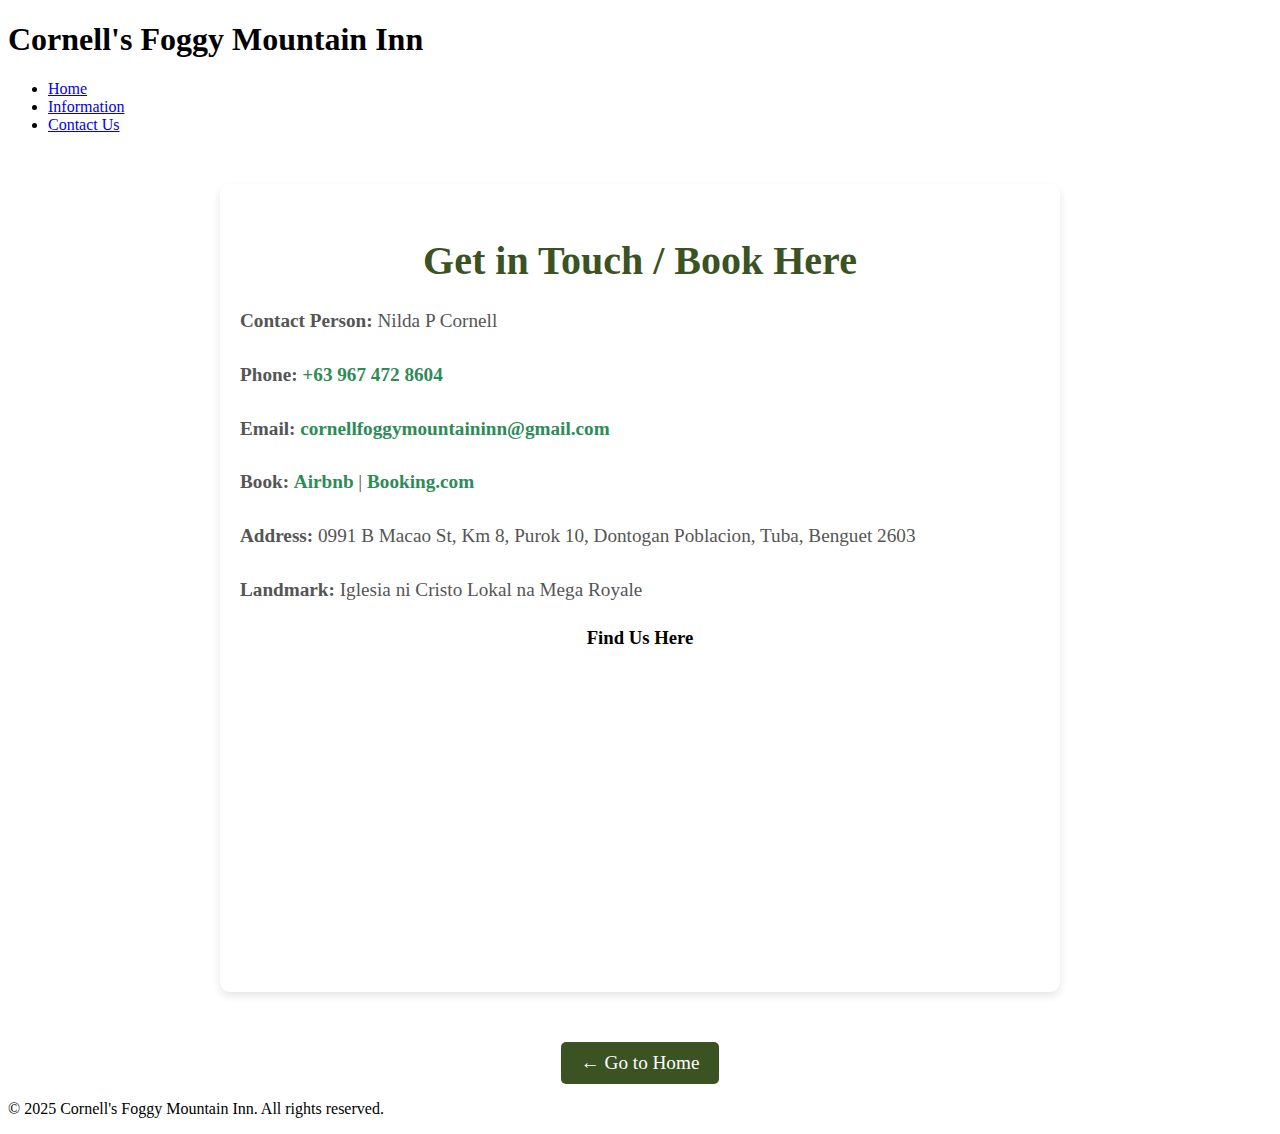
==== contacts.html @ 61d2d813 "hi" ====
<!DOCTYPE html>
<html lang="en">
<head>
    <meta charset="UTF-8">
    <meta name="viewport" content="width=device-width, initial-scale=1.0">
    <title>Contact Us - Cornell's Foggy Mountain Inn</title>
    <link rel="stylesheet" href="styles.css">
    <style>
        .contact-section {
            max-width: 800px;
            margin: 50px auto;
            padding: 20px;
            background: #ffffff;
            border-radius: 10px;
            box-shadow: 0 4px 8px rgba(0, 0, 0, 0.1);
        }

        .contact-section h2 {
            text-align: center;
            font-size: 2.5em;
            color: #3b5323; /* Forest green */
            margin-bottom: 20px;
        }

        .contact-details {
            font-size: 1.2em;
            line-height: 1.8;
            color: #555;
        }

        .contact-details a {
            color: #2e8b57; /* Dark green */
            text-decoration: none;
            font-weight: bold;
        }

        .contact-details a:hover {
            text-decoration: underline;
        }

        .map {
            margin-top: 20px;
            text-align: center;
        }

        .map iframe {
            width: 100%;
            height: 300px;
            border: 0;
            border-radius: 10px;
        }

        .go-to-home {
            text-align: center;
            margin-top: 30px;
        }

        .go-to-home a {
            display: inline-block;
            padding: 10px 20px;
            font-size: 1.2em;
            color: #ffffff;
            background-color: #3b5323; /* Forest green */
            text-decoration: none;
            border-radius: 5px;
            transition: background-color 0.3s ease;
        }

        .go-to-home a:hover {
            background-color: #2e8b57; /* Dark green */
        }
    </style>
</head>
<body>
    <header>
        <div class="header-container">
            <h1>Cornell's Foggy Mountain Inn</h1>
            <nav class="navbar">
                <ul>
                    <li><a href="index.html">Home</a></li>
                    <li><a href="information.html">Information</a></li>
                    <li><a href="contacts.html" class="active">Contact Us</a></li>
                </ul>
            </nav>
        </div>
    </header>
    <main>
        <section class="contact-section">
            <h2>Get in Touch / Book Here</h2>
            <div class="contact-details">
                <p><strong>Contact Person:</strong> Nilda P Cornell</p>
                <p><strong>Phone:</strong> <a href="tel:+639674728604">+63 967 472 8604</a></p>
                <p><strong>Email:</strong> <a href="mailto:cornellfoggymountaininn@gmail.com">cornellfoggymountaininn@gmail.com</a></p>
                <p><strong>Book:</strong> <a href="https://www.airbnb.com/" target="_blank">Airbnb</a> | <a href="https://www.booking.com/index.en-gb.html?aid=2369661&pagename=en-ph-booking-desktop&label=msn-rFDrtmW2I90tgRTSd64N3A-79852220055834:tikwd-79852393960261:loc-149:neo:mte:lp145635:dec:qsbooking.com&utm_campaign=English_Philippines%20EN%20PH&utm_medium=cpc&utm_source=bing&utm_term=rFDrtmW2I90tgRTSd64N3A&msclkid=810105351c8510d611ac62c810039cd4&utm_content=Booking%20-%20Desktop" target="_blank"> Booking.com</a></p> 
                <p><strong>Address:</strong> 0991 B Macao St, Km 8, Purok 10, Dontogan Poblacion, Tuba, Benguet 2603</p>
                <p><strong>Landmark:</strong> Iglesia ni Cristo Lokal na Mega Royale</p>
            </div>
            <div class="map">
                <h3>Find Us Here</h3>
                <iframe 
                    src="https://www.google.com/maps/embed?pb=!1m18!1m12!1m3!1d3826.623456789123!2d120.573456789!3d16.4023456789!2m3!1f0!2f0!3f0!3m2!1i1024!2i768!4f13.1!3m3!1m2!1s0x3391a1b123456789%3A0xabcdef123456789!2sIglesia%20Ni%20Cristo%20-%20Lokal%20ng%20Megaroyale%20Village!5e0!3m2!1sen!2sph!4v1610000000000!5m2!1sen!2sph" 
                    allowfullscreen="" 
                    loading="lazy">
                </iframe>
            </div>
        </section>
        <div class="go-to-home">
            <a href="index.html">← Go to Home</a>
        </div>
    </main>
    <footer>
        <div class="footer-container">
            <p>&copy; 2025 Cornell's Foggy Mountain Inn. All rights reserved.</p>
        </div>
    </footer>
</body>
</html>
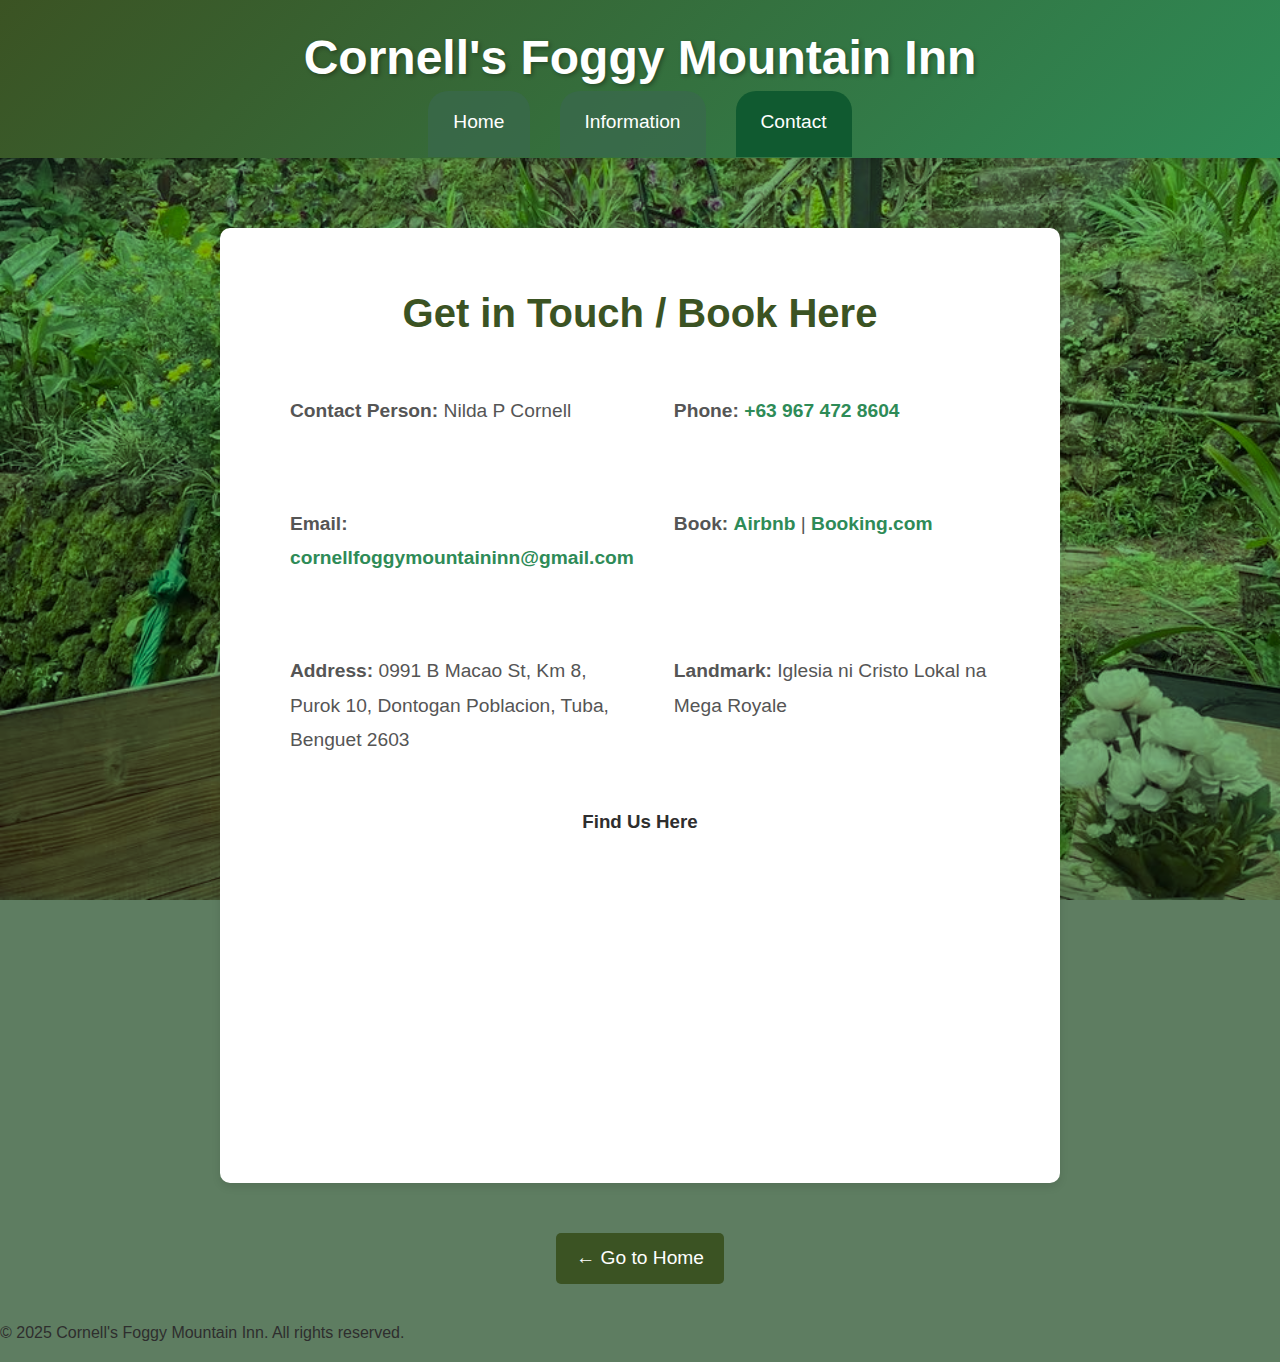
==== commit 02717de9: "Update contacts.html" ====
--- a/contacts.html
+++ b/contacts.html
@@ -79,7 +79,7 @@
                 <ul>
                     <li><a href="index.html">Home</a></li>
                     <li><a href="information.html">Information</a></li>
-                    <li><a href="contacts.html" class="active">Contact Us</a></li>
+                    <li><a href="contacts.html" class="active">Contact</a></li>
                 </ul>
             </nav>
         </div>
@@ -114,4 +114,4 @@
         </div>
     </footer>
 </body>
-</html>+</html>
--- a/styles.css
+++ b/styles.css
@@ -0,0 +1,298 @@
+body {
+    font-family: 'Poppins', sans-serif;
+margin: 0;
+    padding: 0;
+    background-image: url(bg.jpg); /* Forest-themed background image */
+    background-repeat: no-repeat;
+    background-blend-mode: overlay;
+    background-attachment: fixed;
+background-size: cover;
+    background-color: #244e27bb; /* Light neutral background */
+        color: #2e2e2e; /* Dark text for readability */
+    line-height: 1.6;
+}
+
+main {
+    max-width: 1200px;
+    margin: 0 auto;
+    padding: 20px;
+}
+
+/* Header Styling */
+header {
+    background: linear-gradient(135deg, #3b5323, #2e8b57); /* Forest green gradient */
+                color: #ffffff;
+    padding: 20px 0;
+    text-align: center;
+    box-shadow: 0 4px 6px rgba(0, 0, 0, 0.1);
+    top: 0;
+    z-index: 1000;
+}
+
+header h1 {
+    margin: 0;
+    font-size: 3em;
+    font-weight: bold;
+    text-shadow: 2px 2px 4px rgba(0, 0, 0, 0.3);
+                }
+
+header p {
+    font-size: 1.5em;
+    margin-top: 10px;
+}
+
+.navbar {
+    text-align: center;
+    margin-top: 10px;
+}
+
+.navbar ul {
+    list-style: none;
+    padding: 0;
+    margin: 0;
+    display: flex;
+    justify-content: center;
+    gap: 20px;
+}
+
+.navbar ul li {
+    display: inline;
+        }
+
+.navbar ul li a {
+    text-decoration: none;
+    font-size: 1.2em;
+    color: #ffffff; /* White text for links */
+    background-color: #3a684eb1; /* Forest green background */
+    padding: 20px 25px 25px;
+    margin: 3px 5px 0px;
+    border-radius: 20px;
+    border-bottom-right-radius: 0px;
+    border-bottom-left-radius: 0px;
+    transition: background-color 0.3s ease, transform 0.2s ease;
+}
+
+.navbar ul li a:hover {
+    background-color: #2e8b57; /* Dark green on hover */
+    transform: scale(1.05);
+}
+
+/* Active Link Styling */
+.navbar ul li a.active {
+    background-color:#105a30; /* Dark green for active link */
+}
+
+h2 {
+    font-size: 2.5em;
+    margin-bottom: 20px;
+    color: #3b5323; /* Forest green for headings */
+    text-align: center;
+}
+
+.section p {
+    font-size: 1.2em;
+    margin-bottom: 20px;
+    text-align: center;
+    color: #4e4e4e; /* Neutral text color */
+}
+
+
+/* Two-column layout for the gallery */
+.gallery {
+    display: grid;
+    grid-template-columns: repeat(3, 1fr); /* Two columns */
+    gap: 20px;
+    margin-top: 20px;
+}
+
+.gallery-item {
+    width: 100%;
+    height: auto;
+    border-radius: 10px;
+    box-shadow: 0 4px 6px rgba(0, 0, 0, 0.1);
+    transition: transform 0.3s ease, box-shadow 0.3s ease;
+}
+
+.gallery-item:hover {
+    transform: scale(1.05);
+    box-shadow: 0 6px 10px rgba(0, 0, 0, 0.2);
+}
+
+/* Two-column layout for contact and follow sections */
+.contact-details{
+    display: grid;
+    grid-template-columns: repeat(2, 1fr); /* Two columns */
+    gap: 40px;
+    padding: 10px 50px;
+
+}
+.social-links {
+    display: grid;
+    grid-template-columns: repeat(2, 1fr); /* Two columns */
+    gap: 40px;
+    padding: 30px 50px;
+    margin: 1.5in auto;
+}
+
+.contact-details ul,
+.social-links ul {
+    list-style: none;
+    padding: 0;
+}
+
+.contact-details li,
+.social-links li {
+    margin: 10px 0;
+    font-size: 1.2em;
+}
+
+.contact-details a,
+.social-links a {
+    color: #2e8b57; /* Forest green for links */
+    text-decoration: none;
+    font-weight: bold;
+}
+
+.contact-details a:hover,
+.social-links a:hover {
+    text-decoration: underline;
+}
+
+.footer {
+    text-align: center;
+    padding: 40px 0;
+    background: #3b5323; /* Dark forest green footer */
+    color: #ffffff;
+    font-size: 1em;
+}
+
+a {
+    color: #2e8b57; /* Forest green for links */
+    text-decoration: none;
+}
+
+a:hover {
+    text-decoration: underline;
+}
+
+/* Two-column layout for About and Gallery sections */
+.two-column-layout {
+    display: grid;
+    grid-template-columns: 1fr 1fr; /* Two equal columns */
+    gap: 20px;
+    align-items: start;
+}
+
+.content-container,
+.about-column,
+.gallery-column {
+    background: #ffffff;
+    padding: 20px;
+    border-radius: 10px;
+    box-shadow: 0 4px 8px rgba(0, 0, 0, 0.1);
+}
+
+.about-column h2,
+.gallery-column h2 {
+    font-size: 2em;
+    margin-bottom: 15px;
+    color: #3b5323; /* Forest green for headings */
+    text-align: center;
+}
+
+.about-column p {
+    font-size: 1.2em;
+    line-height: 1.6;
+    text-align: justify;
+    color: #4e4e4e; /* Neutral text color */
+}
+
+.gallery {
+    display: grid;
+    grid-template-columns: repeat(2, 1fr); /* Two columns for photos */
+    gap: 10px;
+}
+
+.gallery-item {
+    width: 100%;
+    height: auto;
+    border-radius: 8px;
+    box-shadow: 0 4px 6px rgba(0, 0, 0, 0.1);
+    transition: transform 0.3s ease, box-shadow 0.3s ease;
+}
+
+.gallery-item:hover {
+    transform: scale(1.05);
+    box-shadow: 0 6px 10px rgba(0, 0, 0, 0.2);
+}
+
+/* House Tour Section */
+.house-tour-section {
+    text-align: center; /* Center-align the entire section */
+    margin: 20px auto;
+}
+
+.house-tour-title {
+    color: aliceblue;
+    font-size: 2em;
+    margin-bottom: 20px;
+    text-align: center; /* Ensure the title is centered */
+    position: static; /* Ensure the title does not stick out when scrolling */
+}
+
+.house-tour-gallery {
+    display: flex;
+    justify-content: center; /* Horizontally center the video */
+    align-items: center; /* Vertically center the video if needed */
+    flex-direction: column;
+}
+
+.house-tour-video {
+    width: 70%; /* Set the video width to 80% of its container */
+    max-width: 500px; /* Set a maximum width for the video */
+    height: auto; /* Maintain the aspect ratio */
+    border-radius: 10px; /* Optional: Add rounded corners */
+    box-shadow: 0 4px 8px rgba(0, 0, 0, 0.2); /* Optional: Add a shadow */
+    margin: 0 auto; /* Center the video horizontally */
+    display: block; /* Ensure the video behaves like a block element */
+}
+
+/* Text Container with White Background */
+.text-container {
+    background-color: #ffffff; /* White background */
+    padding: 20px; /* Add padding for spacing */
+    border-radius: 10px; /* Rounded corners */
+    box-shadow: 0 4px 6px rgba(0, 0, 0, 0.1); /* Optional: Add a subtle shadow */
+    color: #2e2e2e; /* Dark text for readability */
+    margin: 20px auto; /* Center the container and add spacing */
+    max-width: 800px; /* Limit the width for better readability */
+    text-align: justify; /* Justify the text for a clean look */
+}
+
+/* Responsive Design */
+@media (max-width: 768px) {
+    header h1 {
+        font-size: 2.5em;
+    }
+
+    .section {
+        padding: 20px;
+    }
+
+    .gallery {
+        grid-template-columns: 1fr; /* Single column for smaller screens */
+    }
+
+    .contact-details,
+    .social-links {
+        grid-template-columns: 1fr; /* Single column for smaller screens */
+    }
+
+    .two-column-layout {
+        grid-template-columns: 1fr; /* Single column for smaller screens */
+    }
+
+    .gallery {
+        grid-template-columns: 1fr; /* Single column for photos */
+    }
+}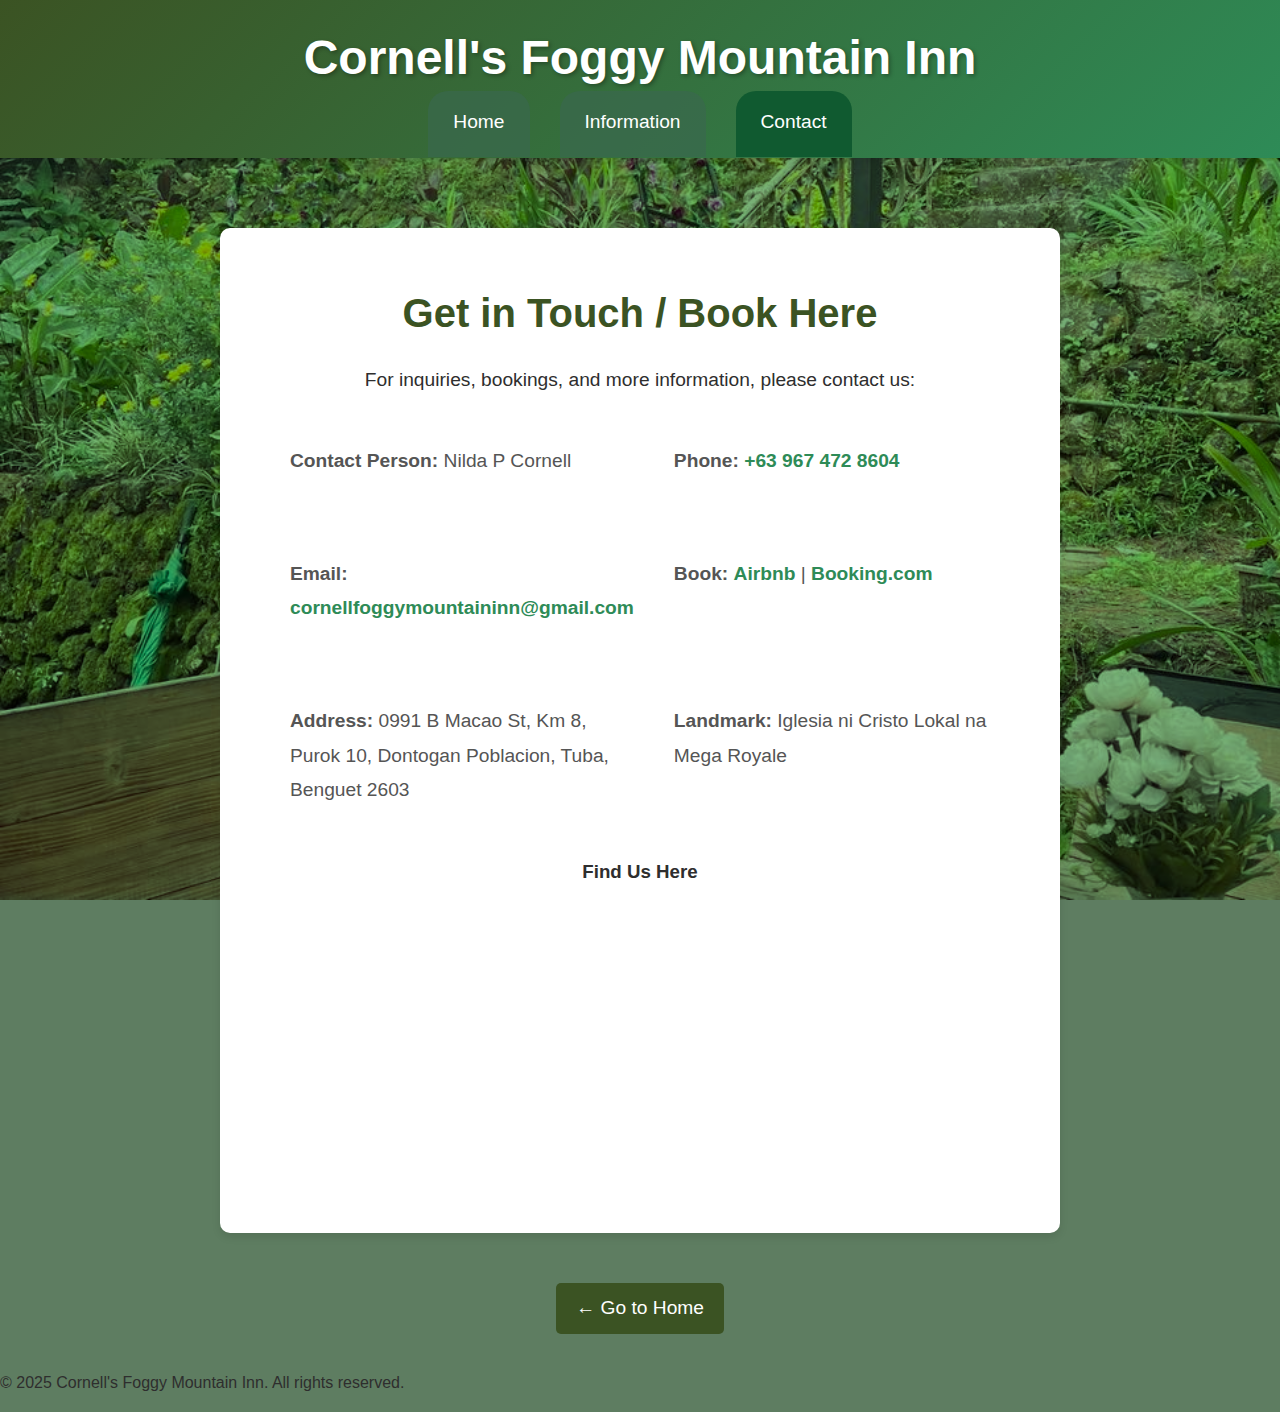
==== commit ca54f5a8: "Update contacts.html" ====
--- a/contacts.html
+++ b/contacts.html
@@ -87,6 +87,7 @@
     <main>
         <section class="contact-section">
             <h2>Get in Touch / Book Here</h2>
+            <p style="text-align: center; font-size: 1.2em;">For inquiries, bookings, and more information, please contact us:</p>
             <div class="contact-details">
                 <p><strong>Contact Person:</strong> Nilda P Cornell</p>
                 <p><strong>Phone:</strong> <a href="tel:+639674728604">+63 967 472 8604</a></p>
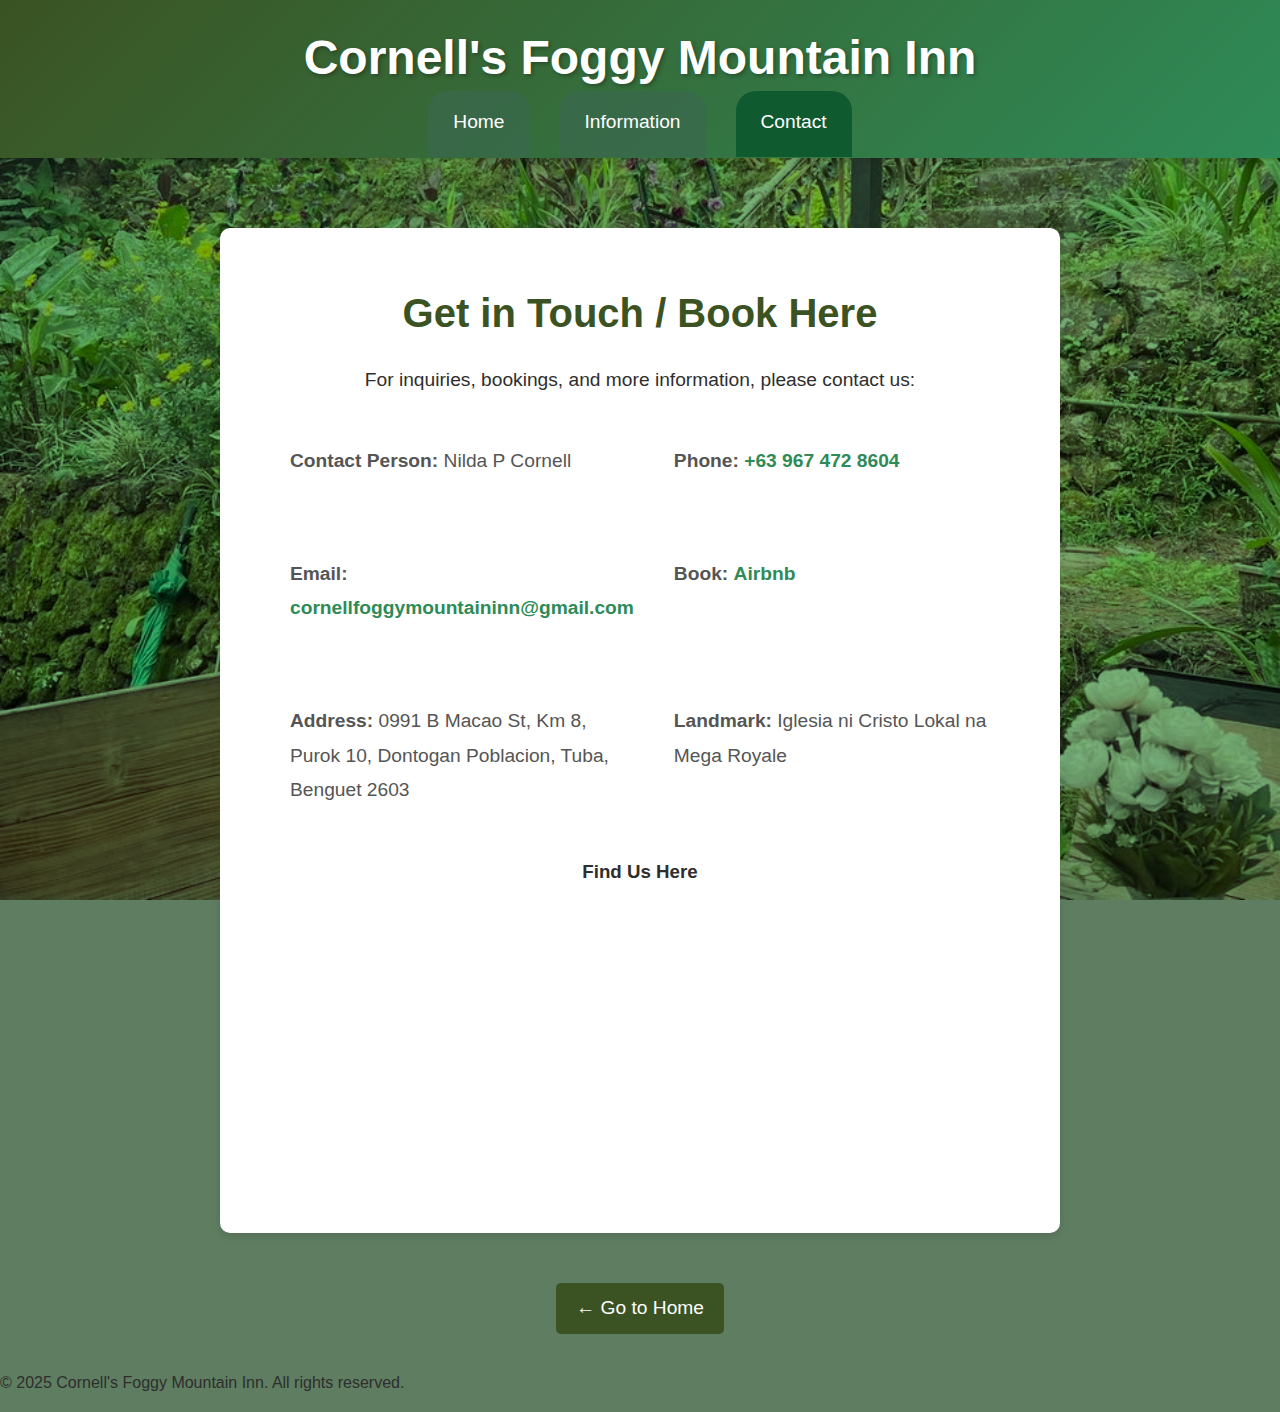
==== commit 2363458a: "Update contacts.html" ====
--- a/contacts.html
+++ b/contacts.html
@@ -92,7 +92,7 @@
                 <p><strong>Contact Person:</strong> Nilda P Cornell</p>
                 <p><strong>Phone:</strong> <a href="tel:+639674728604">+63 967 472 8604</a></p>
                 <p><strong>Email:</strong> <a href="mailto:cornellfoggymountaininn@gmail.com">cornellfoggymountaininn@gmail.com</a></p>
-                <p><strong>Book:</strong> <a href="https://www.airbnb.com/" target="_blank">Airbnb</a> | <a href="https://www.booking.com/index.en-gb.html?aid=2369661&pagename=en-ph-booking-desktop&label=msn-rFDrtmW2I90tgRTSd64N3A-79852220055834:tikwd-79852393960261:loc-149:neo:mte:lp145635:dec:qsbooking.com&utm_campaign=English_Philippines%20EN%20PH&utm_medium=cpc&utm_source=bing&utm_term=rFDrtmW2I90tgRTSd64N3A&msclkid=810105351c8510d611ac62c810039cd4&utm_content=Booking%20-%20Desktop" target="_blank"> Booking.com</a></p> 
+                <p><strong>Book:</strong> <a href="https://www.airbnb.com/" target="_blank">Airbnb</a> </p> 
                 <p><strong>Address:</strong> 0991 B Macao St, Km 8, Purok 10, Dontogan Poblacion, Tuba, Benguet 2603</p>
                 <p><strong>Landmark:</strong> Iglesia ni Cristo Lokal na Mega Royale</p>
             </div>
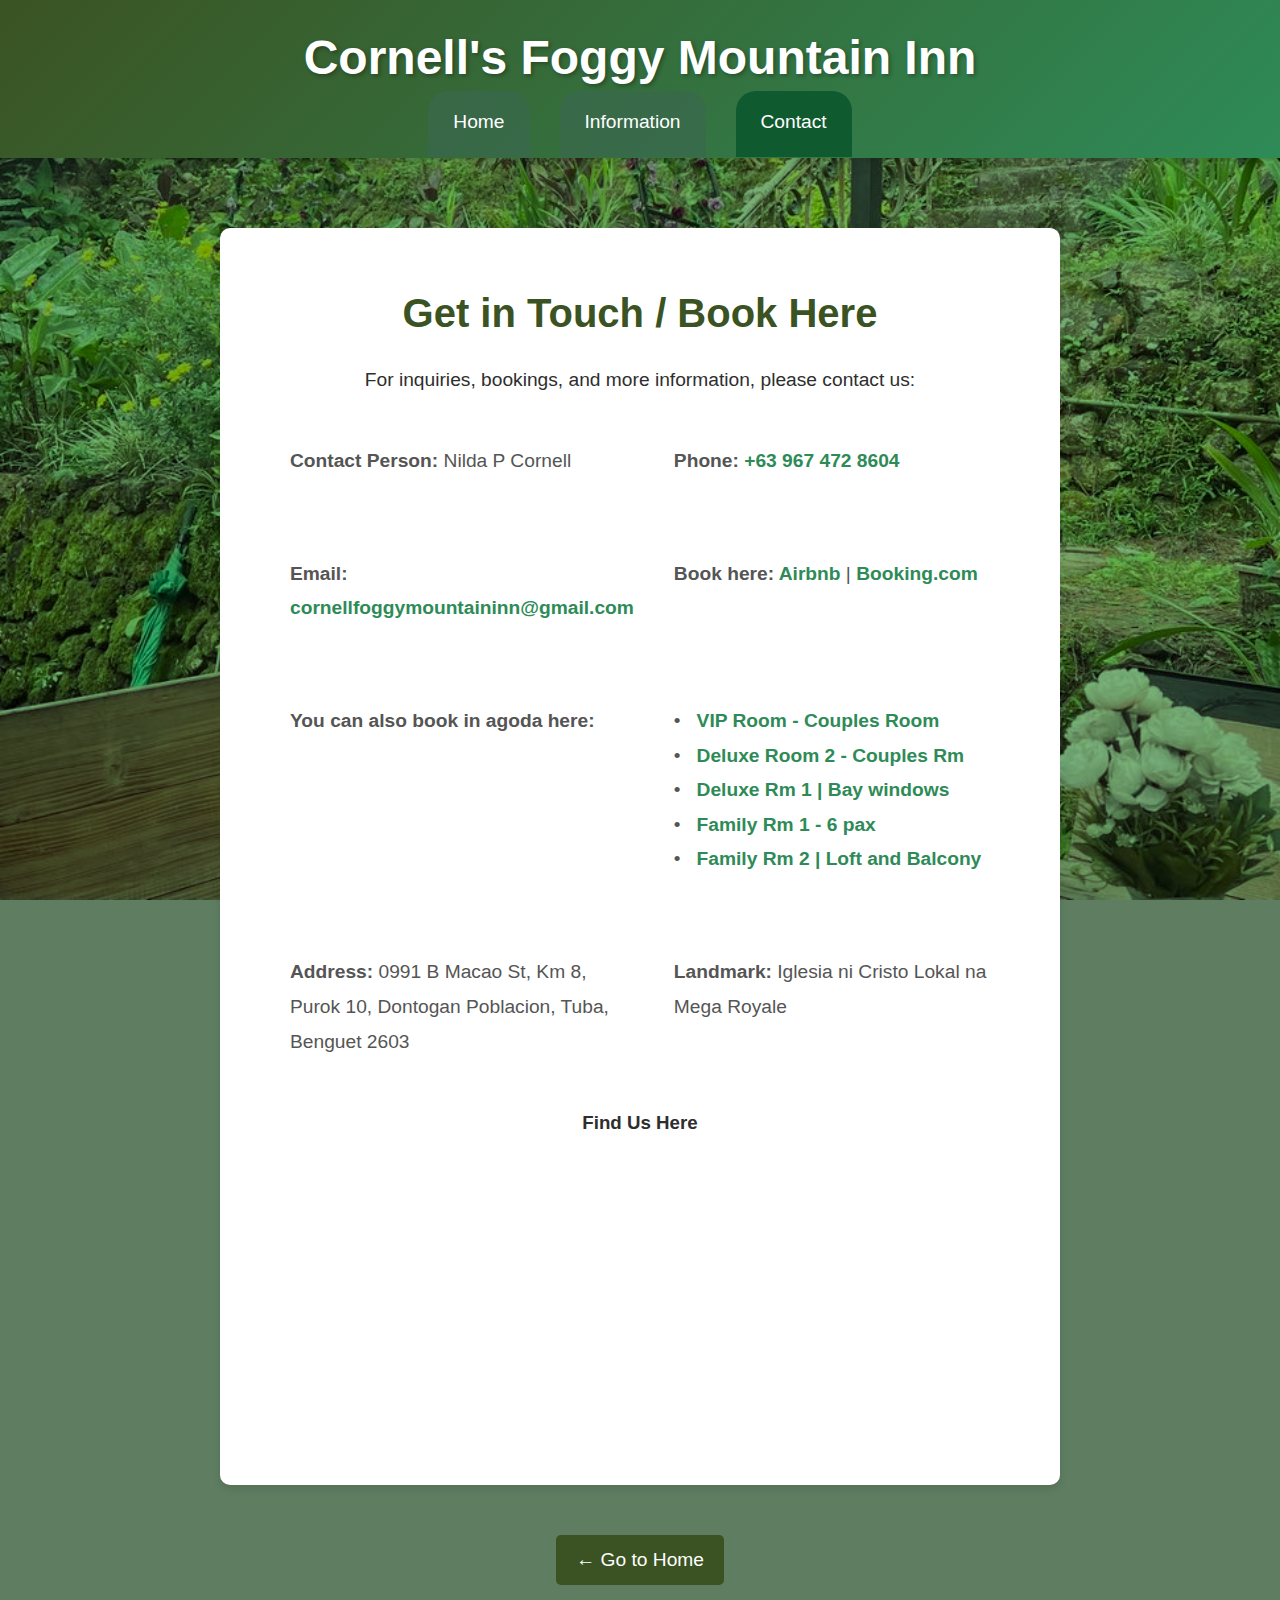
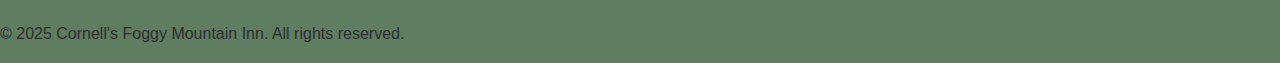
==== commit f7262c3d: "Update contacts.html" ====
--- a/contacts.html
+++ b/contacts.html
@@ -92,7 +92,15 @@
                 <p><strong>Contact Person:</strong> Nilda P Cornell</p>
                 <p><strong>Phone:</strong> <a href="tel:+639674728604">+63 967 472 8604</a></p>
                 <p><strong>Email:</strong> <a href="mailto:cornellfoggymountaininn@gmail.com">cornellfoggymountaininn@gmail.com</a></p>
-                <p><strong>Book:</strong> <a href="https://www.airbnb.com/" target="_blank">Airbnb</a> </p> 
+                <p><strong>Book here: </strong> 
+                    <a href="https://www.airbnb.com/users/show/689479981" target="_blank">Airbnb</a> | <a href="https://www.booking.com/hotel/ph/cornells-foggy-mountain-inn.en-gb.html?aid=304142&label=gen173bo-1FCAEoggI46AdIM1gDaLQBiAEBmAExuAEXyAEM2AEB6AEB-AEDiAIBmAICqAIDuAL4yPq_BsACAdICJDI4MGUyMWY5LWRkZDktNDhkYi05ZjBlLTVlY2U1MzBkNGZlZNgCBeACAQ&sid=9c1fbf60aa63ba4810a50e95701f827f&checkin=2025-04-15&checkout=2025-04-16&dest_id=-2419831&dest_type=city&dist=0&group_adults=2&group_children=0&hapos=1&hpos=1&no_rooms=1&req_adults=2&req_children=0&room1=A%2CA&sb_price_type=total&soh=1&sr_order=popularity&srepoch=1744743018&srpvid=c62b83775da109c5&type=total&ucfs=1&#tab-mainp" target="_blank"> Booking.com</a> 
+                <p> <strong>You can also book in agoda here: </strong> <br> </p>
+                <p>
+                    • &nbsp;&nbsp;<a href="https://www.agoda.com/vip-room-couples-room-w-balcony/hotel/tuba-ph.html?hotel_id=70556608" target="_blank">VIP Room - Couples Room </a> <br>
+                    • &nbsp;&nbsp;<a href="https://www.agoda.com/deluxe-room-2-couples-rm/hotel/tuba-ph.html?hotel_id=70556602" target="_blank">Deluxe Room 2 - Couples Rm</a> <br>
+                    • &nbsp;&nbsp;<a href="https://www.agoda.com/deluxe-rm-1-with-bay-windows/hotel/tuba-ph.html?hotel_id=70556589" target="_blank">Deluxe Rm 1 | Bay windows</a> <br>
+                    • &nbsp;&nbsp;<a href="https://www.agoda.com/family-rm-1-6-pax/hotel/tuba-ph.html?hotel_id=70556573" target="_blank">Family Rm 1 - 6 pax</a> <br> 
+                    • &nbsp;&nbsp;<a href="https://www.agoda.com/family-rm-2-w-loft-snd-balcony/hotel/tuba-ph.html?hotel_id=70556559" target="_blank">Family Rm 2 | Loft and Balcony</a> </p>
                 <p><strong>Address:</strong> 0991 B Macao St, Km 8, Purok 10, Dontogan Poblacion, Tuba, Benguet 2603</p>
                 <p><strong>Landmark:</strong> Iglesia ni Cristo Lokal na Mega Royale</p>
             </div>
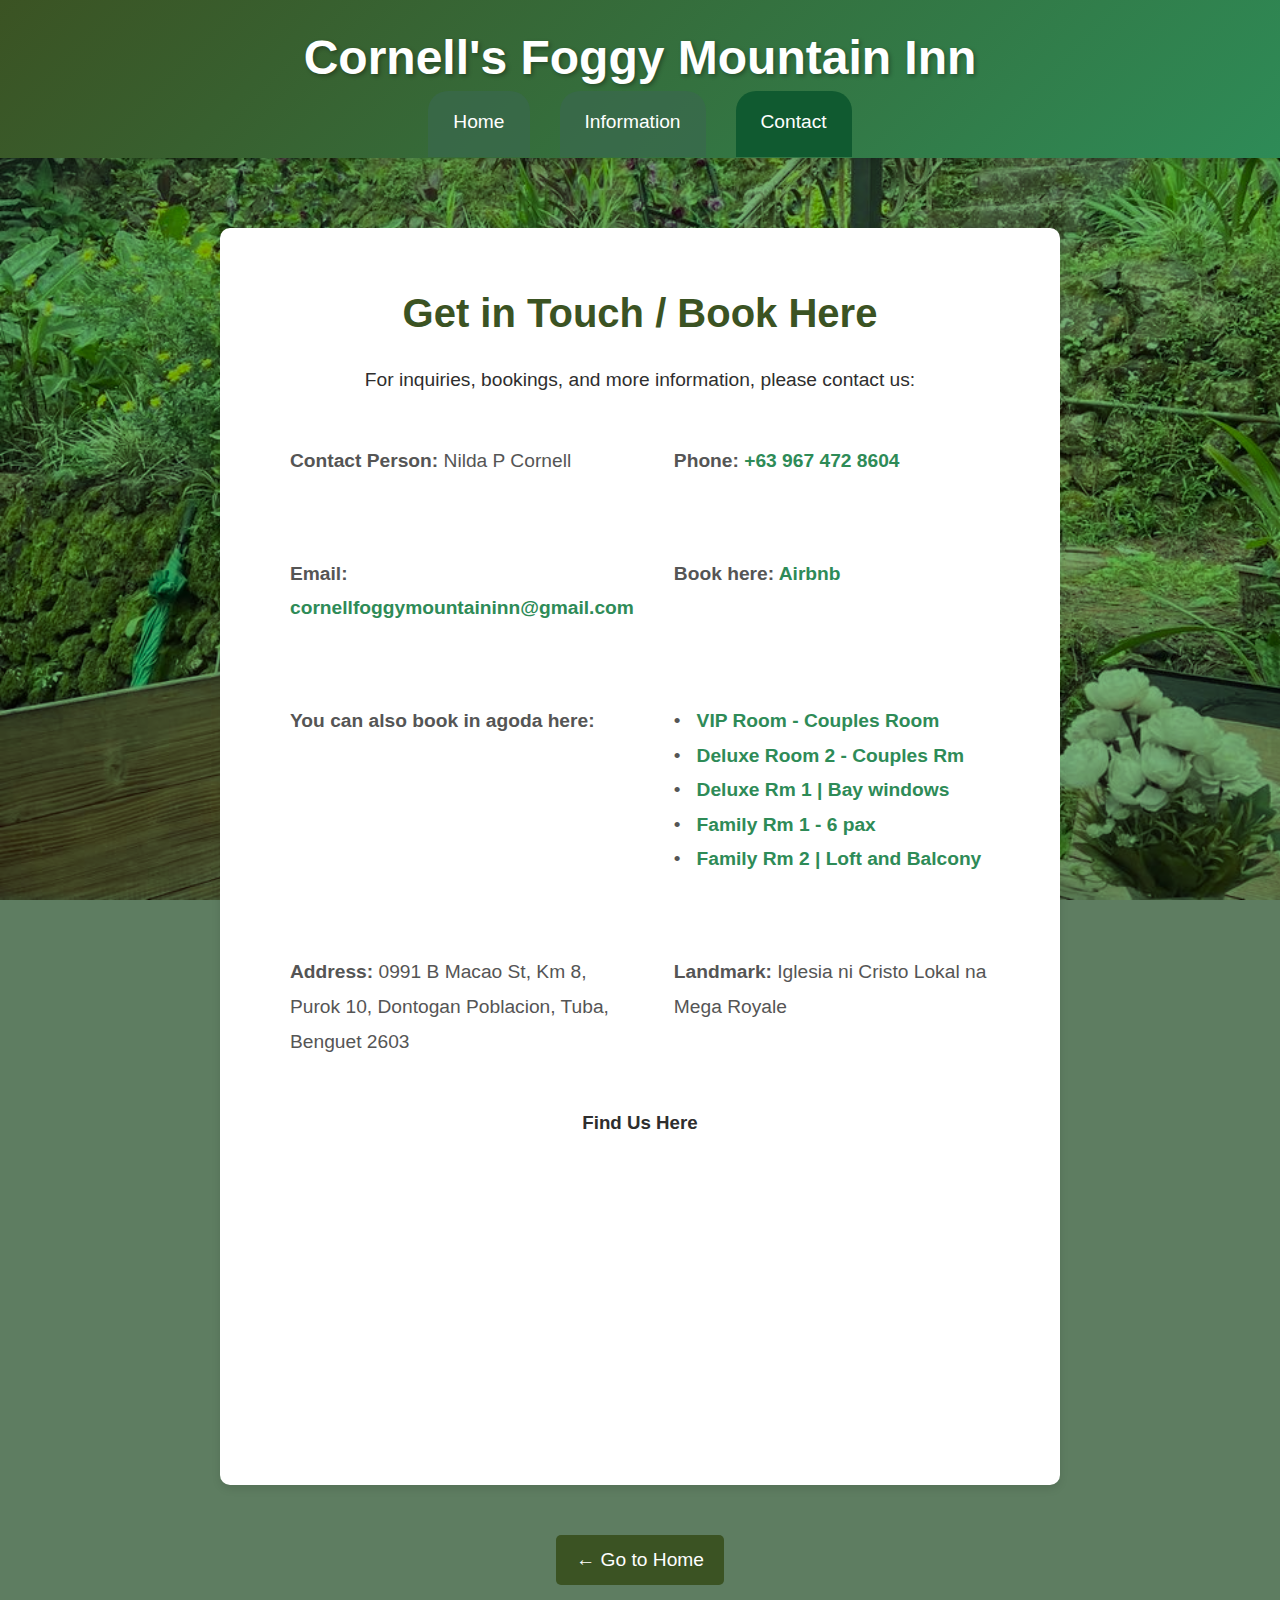
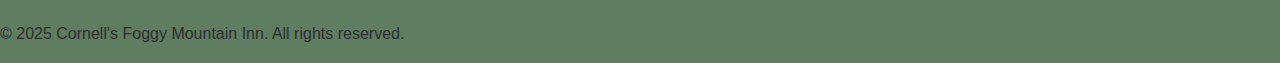
==== commit d5c469aa: "Update contacts.html" ====
--- a/contacts.html
+++ b/contacts.html
@@ -69,6 +69,45 @@
         .go-to-home a:hover {
             background-color: #2e8b57; /* Dark green */
         }
+
+        /* Responsive styles */
+        @media (max-width: 768px) {
+            .contact-section {
+                padding: 15px;
+            }
+
+            .contact-section h2 {
+                font-size: 2em;
+            }
+
+            .contact-details {
+                font-size: 1em;
+            }
+
+            .go-to-home a {
+                font-size: 1em;
+                padding: 8px 15px;
+            }
+
+            .map iframe {
+                height: 200px;
+            }
+        }
+
+        @media (max-width: 480px) {
+            .contact-section h2 {
+                font-size: 1.8em;
+            }
+
+            .contact-details {
+                font-size: 0.9em;
+            }
+
+            .go-to-home a {
+                font-size: 0.9em;
+                padding: 7px 12px;
+            }
+        }
     </style>
 </head>
 <body>
@@ -93,7 +132,7 @@
                 <p><strong>Phone:</strong> <a href="tel:+639674728604">+63 967 472 8604</a></p>
                 <p><strong>Email:</strong> <a href="mailto:cornellfoggymountaininn@gmail.com">cornellfoggymountaininn@gmail.com</a></p>
                 <p><strong>Book here: </strong> 
-                    <a href="https://www.airbnb.com/users/show/689479981" target="_blank">Airbnb</a> | <a href="https://www.booking.com/hotel/ph/cornells-foggy-mountain-inn.en-gb.html?aid=304142&label=gen173bo-1FCAEoggI46AdIM1gDaLQBiAEBmAExuAEXyAEM2AEB6AEB-AEDiAIBmAICqAIDuAL4yPq_BsACAdICJDI4MGUyMWY5LWRkZDktNDhkYi05ZjBlLTVlY2U1MzBkNGZlZNgCBeACAQ&sid=9c1fbf60aa63ba4810a50e95701f827f&checkin=2025-04-15&checkout=2025-04-16&dest_id=-2419831&dest_type=city&dist=0&group_adults=2&group_children=0&hapos=1&hpos=1&no_rooms=1&req_adults=2&req_children=0&room1=A%2CA&sb_price_type=total&soh=1&sr_order=popularity&srepoch=1744743018&srpvid=c62b83775da109c5&type=total&ucfs=1&#tab-mainp" target="_blank"> Booking.com</a> 
+                    <a href="https://www.airbnb.com/users/show/689479981" target="_blank">Airbnb</a>
                 <p> <strong>You can also book in agoda here: </strong> <br> </p>
                 <p>
                     • &nbsp;&nbsp;<a href="https://www.agoda.com/vip-room-couples-room-w-balcony/hotel/tuba-ph.html?hotel_id=70556608" target="_blank">VIP Room - Couples Room </a> <br>
